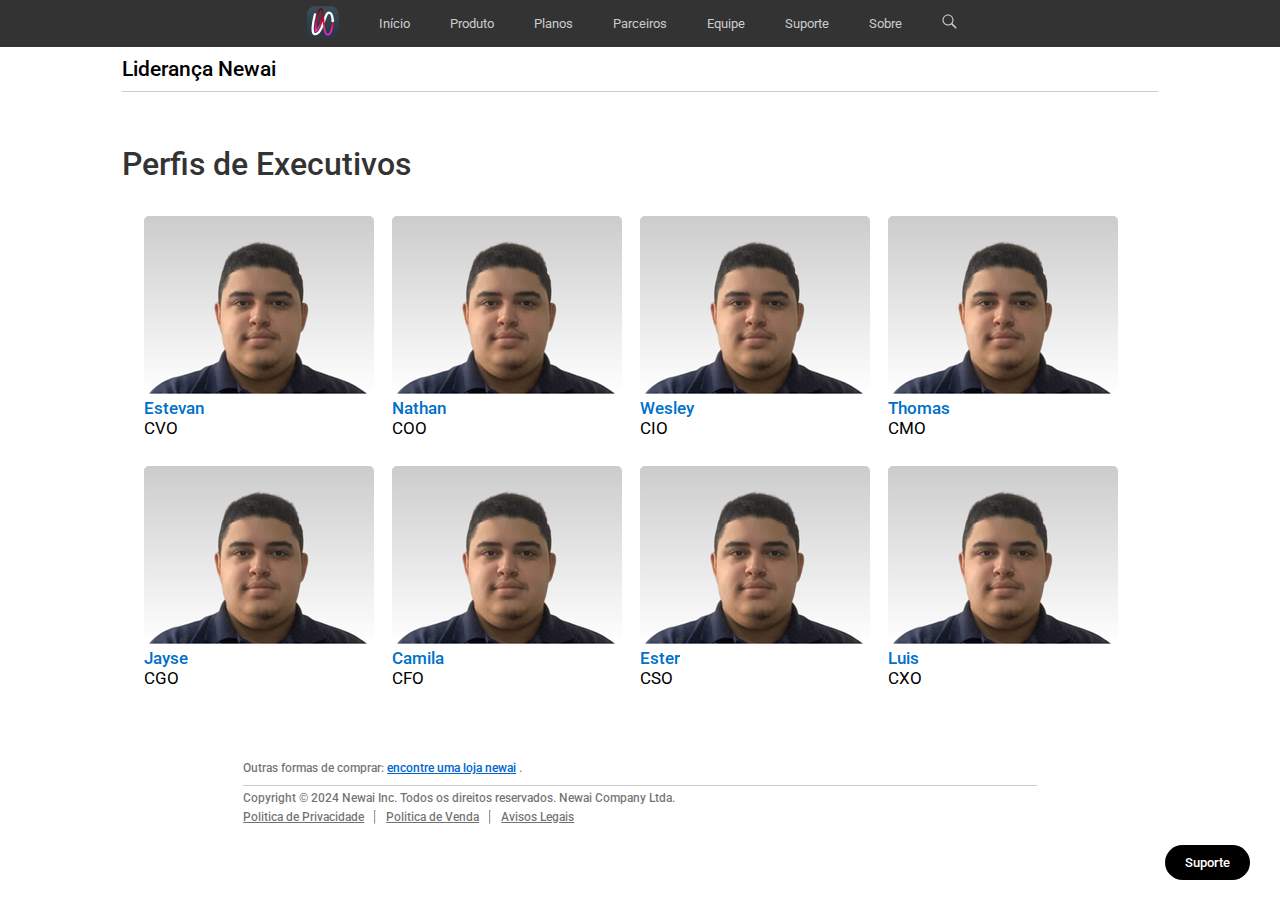
==== leadership.html @ 6e4234dc "Add files via upload" ====
<!DOCTYPE html>
<html lang="pt-BR">

<!-- Cabeça -->

<head>

    <!-- Meta -->
    <meta charset="UTF-8">
    <meta name="viewport" content="width=device-width, initial-scale=1.0">

    <!-- Titulo -->
    <title>Equipe Newai</title>

    <!-- Link CSS -->
    <link rel="stylesheet" href="./style/reset.css">
    <link rel="stylesheet" href="./style/global.css">
    <link rel="stylesheet" href="./style/global-mobile.css">
    <link rel="stylesheet" href="./style/botwai.css">
    <link rel="stylesheet" href="./style/add-ons/leadership.css">

    <!-- Fonte -->
    <link rel="preconnect" href="https://fonts.googleapis.com">
    <link rel="preconnect" href="https://fonts.gstatic.com" crossorigin>
    <link
        href="https://fonts.googleapis.com/css2?family=Roboto:ital,wght@0,100;0,300;0,400;0,500;0,700;0,900;1,100;1,300;1,400;1,500;1,700;1,900&display=swap"
        rel="stylesheet">
    <link rel="icon" href="./assets/favicon.ico" type="image/x-icon">

</head>

<!-- Corpo -->

<body>

    <!-- VLibras -->
    <div class="vlibra">
        <div vw class="enabled">
            <div vw-access-button class="active"></div>
            <div vw-plugin-wrapper>
                <div class="vw-plugin-top-wrapper"></div>
            </div>
        </div>
        <script class="vlibras" src="https://vlibras.gov.br/app/vlibras-plugin.js"></script>
        <script>
            new window.VLibras.Widget('https://vlibras.gov.br/app');
        </script>
    </div>

    <!-- Botwai -->
    <div class="chat-container">
        <button id="support-btn" onclick="toggleChat()">Suporte</button>
        <div id="chat-box" class="chat-box">
            <div class="chat-header">
                <span>BotWai</span>
                <div class="header-buttons">
                    <button onmouseover="showPopup('popup-reiniciar')" onmouseout="hidePopup('popup-reiniciar')"
                        onclick="clearChat(); restartChat()">
                        <svg xmlns="http://www.w3.org/2000/svg" width="20" height="20" fill="currentColor"
                            class="bi bi-trash" viewBox="0 0 16 16">
                            <path
                                d="M5.5 5.5A.5.5 0 0 1 6 6v6a.5.5 0 0 1-1 0V6a.5.5 0 0 1 .5-.5m2.5 0a.5.5 0 0 1 .5.5v6a.5.5 0 0 1-1 0V6a.5.5 0 0 1 .5-.5m3 .5a.5.5 0 0 0-1 0v6a.5.5 0 0 0 1 0z" />
                            <path
                                d="M14.5 3a1 1 0 0 1-1 1H13v9a2 2 0 0 1-2 2H5a2 2 0 0 1-2-2V4h-.5a1 1 0 0 1-1-1V2a1 1 0 0 1 1-1H6a1 1 0 0 1 1-1h2a1 1 0 0 1 1 1h3.5a1 1 0 0 1 1 1zM4.118 4 4 4.059V13a1 1 0 0 0 1 1h6a1 1 0 0 0 1-1V4.059L11.882 4zM2.5 3h11V2h-11z" />
                        </svg>
                        <span class="Pop-up" id="popup-reiniciar">Reiniciar</span>
                    </button>

                    <button onmouseover="showPopup('popup-fechar')" onmouseout="hidePopup('popup-fechar')"
                        onclick="toggleChat()">
                        <svg fill="#000000" height="20px" width="15px" version="1.1" id="Capa_1"
                            xmlns="http://www.w3.org/2000/svg" xmlns:xlink="http://www.w3.org/1999/xlink"
                            viewBox="0 0 460.775 460.775" xml:space="preserve">
                            <path d="M285.08,230.397L456.218,59.27c6.076-6.077,6.076-15.911,0-21.986L423.511,4.565c-2.913-2.911-6.866-4.55-10.992-4.55
                               c-4.127,0-8.08,1.639-10.993,4.55l-171.138,171.14L59.25,4.565c-2.913-2.911-6.866-4.55-10.993-4.55
                               c-4.126,0-8.08,1.639-10.992,4.55L4.558,37.284c-6.077,6.075-6.077,15.909,0,21.986l171.138,171.128L4.575,401.505
                               c-6.074,6.077-6.074,15.911,0,21.986l32.709,32.719c2.911,2.911,6.865,4.55,10.992,4.55c4.127,0,8.08-1.639,10.994-4.55
                               l171.117-171.12l171.118,171.12c2.913,2.911,6.866,4.55,10.993,4.55c4.128,0,8.081-1.639,10.992-4.55l32.709-32.719
                               c6.074-6.075,6.074-15.909,0-21.986L285.08,230.397z" />
                        </svg>
                        <span class="Pop-up" id="popup-fechar">Fechar</span>
                    </button>
                </div>
            </div>

            <div class="chat-body" id="chat-body">
                <div class="bot-message">
                    <img src="./assets/botwai.png" alt="">
                    <p>Oi! Sou BotWay🤖, o especialista de atendimento Newai. Como posso te ajudar hoje?</p>
                </div>
                <div id="faq-buttons">
                    <h1>Perguntas frequentes:</h1>
                    <button onclick="sendFAQ('produto', 'O que vocês vendem?')">O que vocês vendem?</button>
                    <button onclick="sendFAQ('contato', 'Como entrar em contato?')">Como entrar em contato?</button>
                    <button onclick="sendFAQ('planos', 'Quais são os planos?')">Quais são os planos?</button>
                </div>
            </div>
            <div id="loading" style="display: none;">
                <svg xmlns="http://www.w3.org/2000/svg" viewBox="0 0 100 100" preserveAspectRatio="xMidYMid" width="40"
                    height="40" style="shape-rendering: auto; display: block; background: transparent;"
                    xmlns:xlink="http://www.w3.org/1999/xlink">
                    <g>
                        <circle stroke-dasharray="47.12388980384689 17.707963267948966" r="10" stroke-width="6"
                            stroke="#cccccc" fill="none" cy="50" cx="50">
                            <animateTransform keyTimes="0;1" values="0 50 50;360 50 50" dur="1s"
                                repeatCount="indefinite" type="rotate" attributeName="transform"></animateTransform>
                        </circle>
                        <g></g>
                    </g>
                </svg>
            </div>
            <div class="chat-footer">
                <div class="input-container">
                    <input type="text" id="chat-input" placeholder="Escreva sua mensagem..."
                        onkeypress="handleEnter(event)">
                    <button onclick="sendMessage()" id="send-button">
                        <svg xmlns="http://www.w3.org/2000/svg" width="24" height="24" viewBox="0 0 24 24" id="send">
                            <path fill="none" d="M0 0h24v24H0V0z"></path>
                            <path
                                d="M3.4 20.4l17.45-7.48c.81-.35.81-1.49 0-1.84L3.4 3.6c-.66-.29-1.39.2-1.39.91L2 9.12c0 .5.37.93.87.99L17 12 2.87 13.88c-.5.07-.87.5-.87 1l.01 4.61c0 .71.73 1.2 1.39.91z">
                            </path>
                        </svg>
                    </button>
                </div>
            </div>
            <div class="chat-h1">
                <h1>O BotWai pode produzir informações imprecisas</h1>
            </div>
        </div>
    </div>

    <!-- Cabeçalho -->
    <header>
        <nav>
            <ul class="menu">
                <li class="logo"><a href="index.html"><img src="./assets/icone-newai-escuro.png" alt="Logo Newai"></a>
                </li>
                <li class="menu-item"><a href="index.html">Início</a></li>
                <li class="menu-item"><a href="produto.html">Produto</a></li>
                <li class="menu-item"><a href="planos.html">Planos</a></li>
                <li class="menu-item"><a href="parceiros.html">Parceiros</a></li>
                <li class="menu-item"><a href="leadership.html">Equipe</a></li>
                <li class="menu-item"><a href="suporte.html">Suporte</a></li>
                <li class="menu-item"><a href="sobre.html">Sobre</a></li>
                <li class="search">
                    <a href="javascript:void(0);" id="icone-pesquisa" onclick="abrirPesquisa()">
                        <svg xmlns="http://www.w3.org/2000/svg" width="15px" height="44px" viewBox="0 0 15 44">
                            <path
                                d="M14.298,27.202l-3.87-3.87c0.701-0.929,1.122-2.081,1.122-3.332c0-3.06-2.489-5.55-5.55-5.55c-3.06,0-5.55,2.49-5.55,5.55 c0,3.061,2.49,5.55,5.55,5.55c1.251,0,2.403-0.421,3.332-1.122l3.87,3.87c0.151,0.151,0.35,0.228,0.548,0.228 s0.396-0.076,0.548-0.228C14.601,27.995,14.601,27.505,14.298,27.202z M1.55,20c0-2.454,1.997-4.45,4.45-4.45 c2.454,0,4.45,1.997,4.45,4.45S8.454,24.45,6,24.45C3.546,24.45,1.55,22.454,1.55,20z" />
                        </svg>
                    </a>

                    <input class="input-buscar" type="text" list="sugestoes" class="caixa-pesquisa" id="campo-pesquisa"
                        name="query" placeholder="Buscar no site" required oninput="verificarSugestao()"
                        style="display:none;">
                    <datalist id="sugestoes">
                        <option value="Início">
                        <option value="Produto">
                        <option value="Planos">
                        <option value="Parceiros">
                        <option value="Equipe">
                        <option value="Suporte">
                        <option value="Sobre">
                    </datalist>
                </li>
                <div class="right-icons">
                    <li class="hamburguer" onclick="toggleMenu()"><svg width="18" height="18" viewBox="0 0 18 18">
                            <polyline id="globalnav-menutrigger-bread-bottom"
                                class="globalnav-menutrigger-bread globalnav-menutrigger-bread-bottom" fill="none"
                                stroke="currentColor" stroke-width="1.2" stroke-linecap="round" stroke-linejoin="round"
                                points="2 12, 16 12">
                                <animate id="globalnav-anim-menutrigger-bread-bottom-open" attributeName="points"
                                    keyTimes="0;0.5;1" dur="0.24s" begin="indefinite" fill="freeze" calcMode="spline"
                                    keySplines="0.42, 0, 1, 1;0, 0, 0.58, 1"
                                    values=" 2 12, 16 12; 2 9, 16 9; 3.5 15, 15 3.5"></animate>
                                <animate id="globalnav-anim-menutrigger-bread-bottom-close" attributeName="points"
                                    keyTimes="0;0.5;1" dur="0.24s" begin="indefinite" fill="freeze" calcMode="spline"
                                    keySplines="0.42, 0, 1, 1;0, 0, 0.58, 1"
                                    values=" 3.5 15, 15 3.5; 2 9, 16 9; 2 12, 16 12"></animate>
                            </polyline>
                            <polyline id="globalnav-menutrigger-bread-top"
                                class="globalnav-menutrigger-bread globalnav-menutrigger-bread-top" fill="none"
                                stroke="currentColor" stroke-width="1.2" stroke-linecap="round" stroke-linejoin="round"
                                points="2 5, 16 5">
                                <animate id="globalnav-anim-menutrigger-bread-top-open" attributeName="points"
                                    keyTimes="0;0.5;1" dur="0.24s" begin="indefinite" fill="freeze" calcMode="spline"
                                    keySplines="0.42, 0, 1, 1;0, 0, 0.58, 1"
                                    values=" 2 5, 16 5; 2 9, 16 9; 3.5 3.5, 15 15"></animate>
                                <animate id="globalnav-anim-menutrigger-bread-top-close" attributeName="points"
                                    keyTimes="0;0.5;1" dur="0.24s" begin="indefinite" fill="freeze" calcMode="spline"
                                    keySplines="0.42, 0, 1, 1;0, 0, 0.58, 1"
                                    values=" 3.5 3.5, 15 15; 2 9, 16 9; 2 5, 16 5"></animate>
                            </polyline>
                        </svg>
                    </li>
                    <li class="close-button" onclick="toggleMenu()">
                        <svg width="15" height="15" viewBox="0 0 18 18">
                            <!-- Ícone de fechar (X) -->
                            <line x1="1" y1="1" x2="17" y2="17" stroke="currentColor" stroke-width="2" />
                            <line x1="17" y1="1" x2="1" y2="17" stroke="currentColor" stroke-width="2" />
                        </svg>
                    </li>
                </div>
            </ul>
        </nav>
    </header>

    <!-- Corpo -->
    <main>
        <section class="section-team">
            <div class="interface">
                <nav class="fixo">
                    <ul>
                        <div class="lideranca">
                            <h1>Liderança Newai</h1>
                        </div>
                    </ul>
                </nav>
                <hr class="hr">
                </hr>
                <div class="perfis">
                    <h1>Perfis de Executivos</h1>
                    <section class="perfis-conteudo">
                        <div>
                            <a href="./pdf/Relatório CVO - Estevan.pdf" target="_blank" rel="noopener noreferrer"><img
                                    src="./assets/wesley.png" alt="">
                                <h3>Estevan</h3>
                            </a>
                            <h4>CVO</h4>
                        </div>
                        <div>
                            <a href="./pdf/Relatório COO - Nathan.pdf" target="_blank" rel="noopener noreferrer"><img
                                    src="./assets/wesley.png" alt="">
                                <h3>Nathan</h3>
                            </a>
                            <h4>COO</h4>
                        </div>
                        <div>
                            <a href="./pdf/Relatório CIO - Wesley.pdf" target="_blank" rel="noopener noreferrer"><img
                                    src="./assets/wesley.png" alt="">
                                <h3>Wesley</h3>
                            </a>
                            <h4>CIO</h4>
                        </div>
                        <div>
                            <a href="" target="_blank" rel="noopener noreferrer"><img src="./assets/wesley.png" alt="">
                                <h3>Thomas</h3>
                            </a>
                            <h4>CMO</h4>
                        </div>
                        <div>
                            <a href="" target="_blank" rel="noopener noreferrer"><img src="./assets/wesley.png" alt="">
                                <h3>Jayse</h3>
                            </a>
                            <h4>CGO</h4>
                        </div>
                        <div>
                            <a href="https://www.canva.com/design/DAGScTSWE6Q/IBx4v4VsaH2Xvnp-ptRWEg/view?utm_content=DAGScTSWE6Q&utm_campaign=designshare&utm_medium=link&utm_source=editor"
                                target="_blank" rel="noopener noreferrer"><img src="./assets/wesley.png" alt="">
                                <h3>Camila</h3>
                            </a>
                            <h4>CFO</h4>
                        </div>
                        <div>
                            <a href="" target="_blank" rel="noopener noreferrer"><img src="./assets/wesley.png" alt="">
                                <h3>Ester</h3>
                            </a>
                            <h4>CSO</h4>
                        </div>
                        <div>
                            <a href="./pdf/Relatório CXO - Luis.pdf" target="_blank" rel="noopener noreferrer"><img
                                    src="./assets/wesley.png" alt="">
                                <h3>Luis</h3>
                            </a>
                            <h4>CXO</h4>
                        </div>
                    </section>
                </div>
            </div>
        </section>
    </main>

    <!-- Rodape -->
    <footer>
        <div class="footer">
            <div>
                <h1 class="footer-h1">Outras formas de comprar: <a href="#" onclick="encontrarLoja()">encontre uma loja
                        newai</a>

                    <script>
                        function encontrarLoja() {
                            alert("Estamos em expansão! Em breve você encontrará uma loja Newai perto de você.");
                        }
                    </script>.
                </h1>
            </div>
            <hr class="hr">
            <div>
                <div>Copyright © 2024 Newai Inc. Todos os direitos reservados. Newai Company Ltda.</div>
                <div class="flex">
                    <a class="flex-h1 margin" href="./pdf/Politica de Privacidade.pdf" target="_blank"
                        rel="noopener noreferrer">Politica de Privacidade</a>
                    <hr>
                    <a class="flex-h1" href="./pdf/Politica de Venda.pdf" target="_blank"
                        rel="noopener noreferrer">Politica de Venda</a>
                    <hr>
                    <a class="flex-h1" href="./pdf/Avisos Legais.pdf" target="_blank" rel="noopener noreferrer">Avisos
                        Legais</a>
                </div>
            </div>
        </div>
    </footer>

    <!-- Links JS -->
    <script src="./script/botwai.js"></script>
    <script src="./script/header-mobile.js"></script>
    <script src="./script/search.js"></script>

</body>

</html>
---- style/global.css ----
:root {
	--bg-primary: #f5f5f7;
	--text-light: #000000;
	--title-primary-color: #1d1d1f;
	--title-second-color: #6e6e73;
	--title-card: #fff;
	--footer-color: #0000008f;
	--link: #0066cc;
}

html {
	scroll-behavior: smooth;
}

body {
	background-color: var(--bg-primary);
}

.interface {
	max-width: 1920px;
	margin: 0 auto;
}

.flex {
	display: flex;
	flex-flow: row wrap;
	width: 100%;
}

/*header{
	height: fit-content;
	opacity: 0.9;
	position: sticky;
	top: 0;
	z-index: 1;
}*/

header nav ul {
    margin: 0 auto;
    width: fit-content;
    display: flex;
    align-items: center;
    gap: 1rem;
    padding: 0 2rem;
}

header nav ul li {
    min-width: fit-content;
    height: fit-content;
    padding: 0 0.75rem;
    font-size: small;
    cursor: pointer;
    list-style-type: none;
}

header nav ul li a {
    text-decoration: none;
    color: var(--text-light);
    display: inline-block;
    font-weight: 400;
}

.search{
	color: #1d1d1f;
}

.hamburguer{
	display: none;
}

.close-button{
	display: none;
}

.input-buscar[type="text"] {
    margin-top: 15px;
    cursor: text;
    width: 100%;
    height: 3.2rem;
    padding: 12px 20px;
    border-radius: 12px;
    box-sizing: border-box;
    border: 1px solid #86868b;
    background-color: transparent;
    font-size: 17px;
    font-weight: 300;
}

.input-buscar {
    display: none;
    margin-bottom: 15px;
}

.section {
	padding: 40px 10%;
}

.section .flex {
	align-items: center;
}

.inovacao-text {
	border-radius: 20px;
	margin-top: 25px;
}

.inovacao-div {
	inset-inline-end: 10%;
	position: absolute;
}

.inovacao-h1 {
	font-size: 48px;
	color: var(--title-primary-color);
}

.inovacao-span {
	font-size: 48px;
	color: var(--title-second-color);
}

.ajuda,
.visita {
	padding: 0 0 16px;
	display: flex;
	inset-inline-end: 0;
	gap: 10px;
}

.ajuda-img,
.visita-img {
	width: 35px;
	aspect-ratio: auto 35 / 35;
	height: 35px;
}

.ajuda-h1,
.visita-h1 {
	color: var(--title-primary-color);
	font-size: 14px;
}

.ajuda-a,
.visita-a {
	font-size: 14px;
	text-decoration: none;
}

.card {
	cursor: pointer;
	background-color: #fff;
	border-radius: 18px;
	box-shadow: 2px 4px 12px #00000014;
	box-sizing: border-box;
	height: 29.4117647059rem;
	overflow: hidden;
	position: relative;
	transition: all .3s cubic-bezier(0, 0, .5, 1);
	margin-top: 10px;
}

.card:hover {
	scale: 1.01;
	box-shadow: 4px 8px 24px #00000030;
}

.card img {
	display: block;
	height: 100%;
	object-fit: cover;
	width: 100%;
}

.footer {
	padding: 40px 19%;
}

.footer-h1 {
	font-size: 12px;
	color: var(--footer-color);
	margin-bottom: 10px;
}

.footer-h1 a {
	color: var(--link);
}

.hr {
	border: 0;
	border-top: 1px solid #ccc;
}

.footer div {
	margin-top: 5px;
}

.footer div,
.flex-h1 {
	font-size: 12px;
	color: var(--footer-color);
}

.flex-h1 {
	margin-left: 10px;
	margin-right: 10px;
}

.margin {
	margin-left: 0;
}
---- style/global-mobile.css ----
@media (max-width: 768px) {
    :root {
        --text-button: #333336;
        --color-icon: #333336;
        --background-menu-color: #f5f5f7; 
    }

    .search {
        display: none;
    }

    /* Header */

    .logo {
        display: flex;
        align-items: center;
        position: absolute;
        left: 16px;
        top: 16px;
    }

    .logo img {
        width: 25px;
    }

    .menu-item {
        display: none;
    }

    .menu-item a {
        color: var(--text-button);
        font-weight: 500;
        font-size: 28px;
    }

    .right-icons {
        display: flex;
        align-items: center;
        position: absolute;
        right: 5px;
        top: 20px;
    }

    .hamburguer {
        display: block;
        cursor: pointer;
    }

    .hamburguer svg {
        color: var(--color-icon);
    }

    @keyframes slideDown {
        from {
            opacity: 0;
            transform: translateY(-20%);
        }
        to {
            opacity: 1;
            transform: translateY(0);
        }
    }

    @keyframes slideUp {
        from {
            opacity: 1;
            transform: translateY(0);
        }
        to {
            opacity: 0;
            transform: translateY(-100%);
        }
    }

    .menu {
        /* Define o menu com estilo padrão */
        display: flex;
        list-style: none;
        transition: opacity 0.3s ease, transform 0.3s ease;
    }

    .menu.responsive {
        /* Ative o menu responsivo e aplique animação */
        display: flex;
        flex-direction: column;
        align-items: center;
        position: fixed;
        top: 0;
        left: 0;
        width: 100%;
        height: 110vh;
        background-color: var(--background-menu-color);
        z-index: 9999;
        padding-top: 60px;
        animation: slideDown 0.8s ease forwards; /* Aplica a animação */
    }

    .menu.responsive.hide {
        animation: slideUp 0.8s forwards;
    }

    .menu.responsive .logo,
    .menu.responsive .hamburguer {
        display: none;
    }

    .menu.responsive .vlibra {
        display: none;
    }

    .menu.responsive .menu-item {
        display: block;
        width: 100%;
        padding: 0 10px;
    }

    body.menu-open {
        overflow: hidden;
    }

    .close-button {
        display: none;
        position: absolute;
        top: 1px;
        right: 1px;
        cursor: pointer;
        color: var(--color-icon);
        z-index: 10000;
    }

    .menu.responsive .close-button {
        display: block;
    }

    /* Corpo */

    .inovacao-h1{
        font-size: 32px;
    }

    .inovacao-span{
        font-size: 32px;
    }

    .inovacao-text{
        margin-top: 50px;
    }

    .inovacao-div{
        margin-top: 280px;
        inset-inline-start: 10%;
    }

    .card{
        margin-top: 150px;
    }
    
}
---- style/botwai.css ----
.chat-container {
    position: fixed;
    bottom: 20px;
    right: 30px;
    z-index: 9999;
}

#support-btn {
    background-color: #000000;
    color: #fff;
    border: none;
    padding: 10px 20px;
    border-radius: 50px;
    cursor: pointer;
}

@keyframes popIn {
    0% {
        transform: translateY(100%);
        opacity: 0;
    }

    60% {
        transform: translateY(-5%);
        opacity: 1;
    }

    100% {
        transform: translateY(0);
        opacity: 1;
    }
}

@keyframes popOut {
    0% {
        transform: translateY(0);
        opacity: 1;
    }

    60% {
        transform: translateY(-5%);
        opacity: 1;
    }

    100% {
        transform: translateY(100%);
        opacity: 0;
    }
}

.chat-box {
    width: 360px;
    height: 70%;
    background-color: #fff;
    border: 1px solid #ccc;
    border-radius: 8px;
    position: fixed;
    bottom: 70px;
    right: 30px;
    display: flex;
    visibility: hidden;
    box-shadow: 0px 0px 10px rgba(0, 0, 0, 0.1);
    flex-direction: column;
    opacity: 0;
}

.chat-box.visible {
    visibility: visible;
    opacity: 1;
    animation: popIn 0.5s forwards;
}

.chat-box.hide {
    animation: popOut 0.5s forwards;
    animation-fill-mode: forwards;
}


.chat-header {
    color: #000000;
    padding: 20px;
    margin-bottom: -20px;
    margin-top: -10px;
    display: flex;
    justify-content: space-between;
    align-items: center;
    border-radius: 8px 8px 0 0;
    background-color: transparent;
    position: sticky;
    top: 0;
    z-index: 10;
}

.chat-header span {
    font-weight: 600;
}

.chat-header button {
    background-color: transparent;
    border: transparent;
    cursor: pointer;
    padding: 10px;
}

.chat-header button:hover {
    background-color: #f2f3f6;
    border-radius: 10px;
}

.Pop-up {
    background-color: #6d7081;
    border-radius: 4px;
    color: #fff;
    display: none;
    font-size: 14px;
    line-height: 1.7;
    padding: 0 8px;
    pointer-events: none;
    position: absolute;
    text-wrap: nowrap;
    margin-top: 15px;
    margin-left: 10px;
    transform: translate(-50%);
}

.chat-body {
    flex: 1;
    padding: 10px;
    overflow-y: auto;
}

.chat-body::-webkit-scrollbar {
    width: 8px;
}

.chat-body::-webkit-scrollbar-track {
    background: #f1f1f1;
    border-radius: 10px;
}

.chat-body::-webkit-scrollbar-thumb {
    background-color: #6d7081;
    border-radius: 10px;
    border: 2px solid #f1f1f1;
}

.chat-body::-webkit-scrollbar-thumb:hover {
    background-color: #555;
}

.bot-message {
    display: flex;
}

.bot-message img {
    height: 100%;
    width: 40px;
    padding-left: 5px;
    padding-right: 10px;
    padding-top: 5px;
}

.bot-message p {
    font-size: 14px;
    font-weight: 400;
    line-height: 1.7;
    padding-left: 5px;
    padding-right: 10px;
    padding-top: 5px;
    padding-bottom: 5px;
    margin: auto;
}

.chat-footer {
    padding: 10px;
    display: flex;
    gap: 5px;
    background-color: #fff;
    position: sticky;
    bottom: 0;
    z-index: 10;
}

.chat-h1 {
    justify-content: center;
    text-align: center;
}

.chat-h1 h1 {
    padding: 10px;
    font-size: 12px;
    font-weight: 400;
    color: #6d7081;
}

.bot-message,
.user-message {
    max-width: 100%;
    padding: 10px;
    border-radius: 10px;
    margin-bottom: 10px;
}

.bot-message {
    background-color: #f2f3f6;
    align-self: flex-start;
}

.user-message {
    display: flex;
    align-items: center;
}

.user-message svg {
    background-color: #f2f3f6;
    border-radius: 5px;
    margin-right: 8px;
}

.user-message p {
    font-size: 14px;
    font-weight: 400;
    line-height: 1.7;
}

.input-container {
    position: relative;
    display: flex;
    align-items: center;
    width: 100%;
    margin-bottom: -10px;
}

#chat-input {
    font-weight: 400;
    width: 100%;
    padding-right: 50px;
    padding: 10px;
    border: 1px solid #ccc;
    box-sizing: border-box;
    flex: 1;
    border-radius: 10px;
    outline: none;
    transition: 0.3s;
}

#chat-input:hover {
    border: 1px solid #333;
    transition: 0.3s;
}

#send-button {
    position: absolute;
    right: 10px;
    padding: 10px;
    background-color: transparent;
    border: none;
    cursor: pointer;
}

#send-button svg {
    fill: #6d7081;
}

#send-button:hover svg {
    fill: #333;
}

#faq-buttons {
    padding-top: 20px;
    padding-left: 10px;
    padding-right: 10px;
    display: flex;
    flex-direction: column;
    gap: 5px;
}

#faq-buttons h1 {
    color: #1d1e20;
    font-size: 12px;
    font-weight: 400;
    margin-bottom: 1px;
}

#faq-buttons button {
    color: #1d1e20;
    font-size: 12px;
    font-weight: 400;
    text-align: justify;
    background-color: transparent;
    right: 5px;
    border: 1px solid #dadce0;
    margin-top: 4px;
    padding: 15px 16px;
    border-radius: 999px;
    cursor: pointer;
    transition: 0.3s;
}

#faq-buttons button:hover{
    border: 1px solid #333;
    transition: 0.3s;
}

#loading {
    display: none;
    text-align: center;
    justify-content: space-between;
    margin-left: 45%;
}
---- style/add-ons/leadership.css ----
:root {
    --bg-primary: #ffff;
    --title-color: #000000;
    --header-color: #000000cc;
    --text-light: #ccc;
}

/* Desktop */

body {
    background-color: var(--bg-primary);
}

header {
    background-color: var(--header-color);
}

header nav ul li a {
    color: var(--text-light);
}

header nav ul li a svg {
    fill: var(--text-light);
}

input[type="text"] {
    color: #fff;
}

.section-team {
    margin: 0 auto;
    max-width: 1080px;
    padding: 0 22px;
    position: relative;
    z-index: 2;
}

.lideranca {
    margin-left: 0;
    margin-top: 10px;
}

.lideranca h1 {
    font-size: 21px;
    color: var(--title-color);
}

.hr {
    margin-top: 10px;
    border: 0;
    border-top: 1px solid #ccc;
}

.perfis {
    padding-top: 53px;
}

.perfis h1 {
    font-size: 32px;
    color: #333333;
    margin-bottom: 33px;
}

.perfis-conteudo {
    margin-left: 22px;
    display: flex;
    flex-wrap: wrap;
}

.perfis-conteudo div {
    margin-right: 18px;
    margin-bottom: 28px;
}

.perfis-conteudo a {
    text-decoration: none;
    margin-bottom: 2px;
}

.perfis-conteudo a:hover {
    text-decoration: underline;
}

.perfis-conteudo h3 {
    color: #0070c9;
    font-size: 17px;
}

.perfis-conteudo h4 {
    font-size: 17px;
    font-weight: 400;
}

.perfis-conteudo a h4:hover {
    text-decoration: none;
}

/* Mobile */

@media (max-width: 768px) {

    .section-team {
        margin-top: 70px;
    }

    .perfis-conteudo {  
        margin-left: 0;
        align-items: center;
        justify-content: center;
    }

    .perfis-conteudo div {
        margin-right: 0px;
    }

}
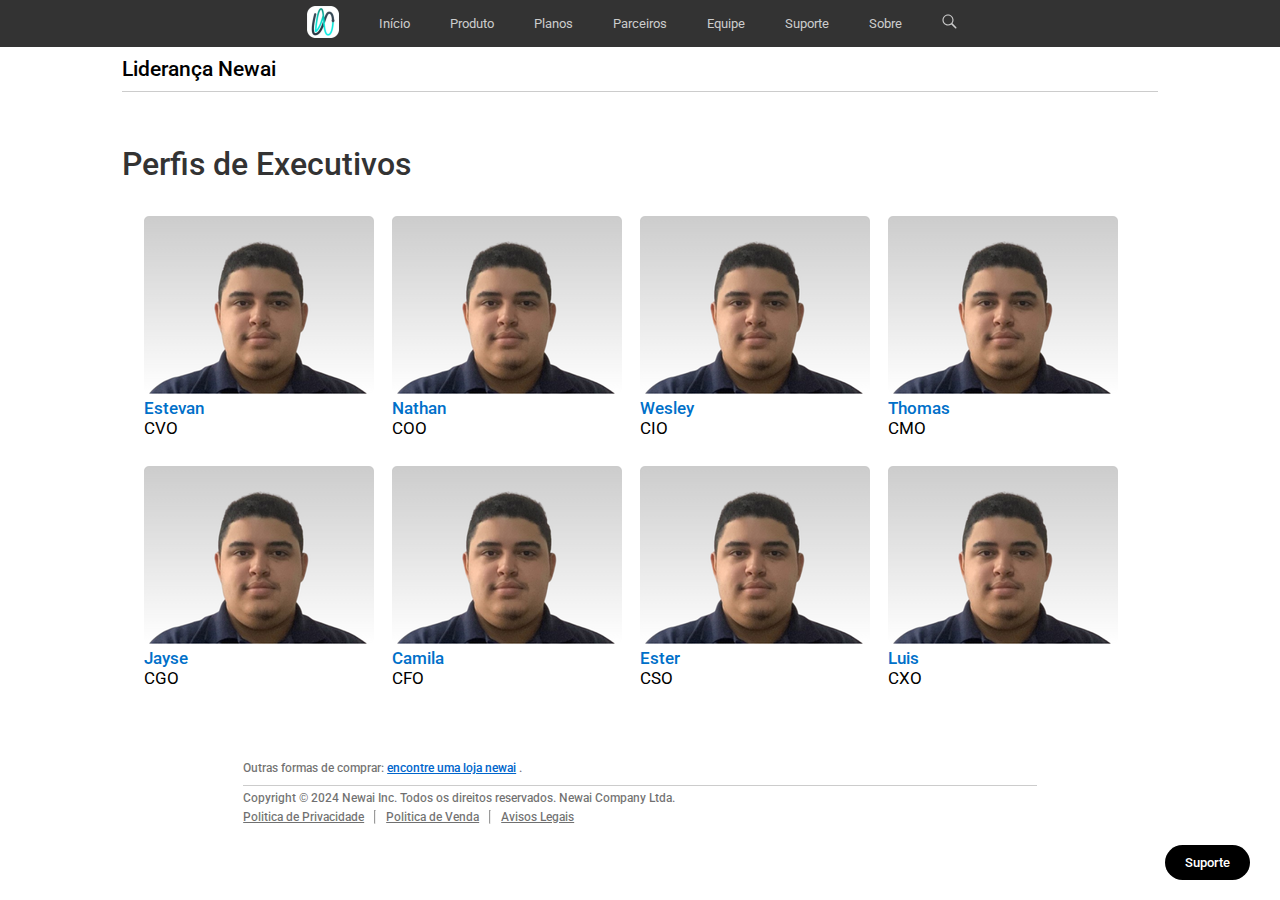
==== commit 3a9d75a3: "Add files via upload" ====
--- a/leadership.html
+++ b/leadership.html
@@ -133,7 +133,7 @@
     <header>
         <nav>
             <ul class="menu">
-                <li class="logo"><a href="index.html"><img src="./assets/icone-newai-escuro.png" alt="Logo Newai"></a>
+                <li class="logo"><a href="index.html"><img src="./assets/icone-newai-claro.png" alt="Logo Newai"></a>
                 </li>
                 <li class="menu-item"><a href="index.html">Início</a></li>
                 <li class="menu-item"><a href="produto.html">Produto</a></li>
--- a/style/global.css
+++ b/style/global.css
@@ -171,6 +171,10 @@
 	width: 100%;
 }
 
+.h1-veja{
+	font-size: 28px;
+}
+
 .footer {
 	padding: 40px 19%;
 }
--- a/style/global-mobile.css
+++ b/style/global-mobile.css
@@ -10,6 +10,7 @@
     }
 
     /* Header */
+    
 
     .logo {
         display: flex;
@@ -93,6 +94,7 @@
         z-index: 9999;
         padding-top: 60px;
         animation: slideDown 0.8s ease forwards; /* Aplica a animação */
+
     }
 
     .menu.responsive.hide {
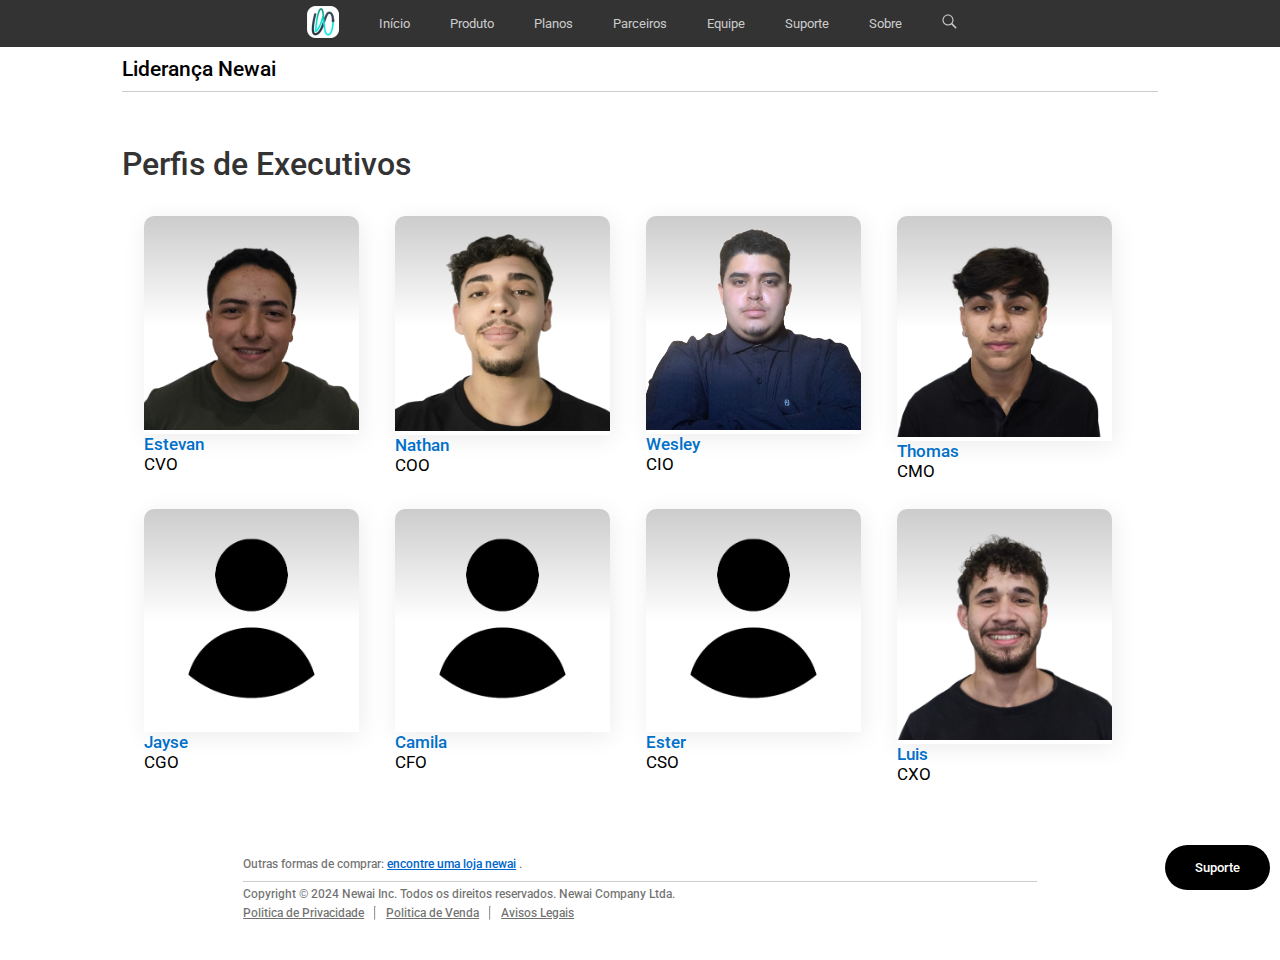
==== commit 61d584d8: "Add files via upload" ====
--- a/leadership.html
+++ b/leadership.html
@@ -25,7 +25,7 @@
     <link
         href="https://fonts.googleapis.com/css2?family=Roboto:ital,wght@0,100;0,300;0,400;0,500;0,700;0,900;1,100;1,300;1,400;1,500;1,700;1,900&display=swap"
         rel="stylesheet">
-    <link rel="icon" href="./assets/favicon.ico" type="image/x-icon">
+    <link rel="icon" href="./assets/icone-newai-claro.png">
 
 </head>
 
@@ -152,7 +152,7 @@
 
                     <input class="input-buscar" type="text" list="sugestoes" class="caixa-pesquisa" id="campo-pesquisa"
                         name="query" placeholder="Buscar no site" required oninput="verificarSugestao()"
-                        style="display:none;">
+                        onblur="fecharPesquisa()" style="display:none;">
                     <datalist id="sugestoes">
                         <option value="Início">
                         <option value="Produto">
@@ -222,54 +222,74 @@
                     <h1>Perfis de Executivos</h1>
                     <section class="perfis-conteudo">
                         <div>
-                            <a href="./pdf/Relatório CVO - Estevan.pdf" target="_blank" rel="noopener noreferrer"><img
-                                    src="./assets/wesley.png" alt="">
+                            <a href="./pdf/Relatório CVO - Estevan.pdf" target="_blank" rel="noopener noreferrer">
+                                <div class="box">
+                                    <img src="./assets/Estevan.png" alt="">
+                                </div>
                                 <h3>Estevan</h3>
                             </a>
                             <h4>CVO</h4>
                         </div>
                         <div>
-                            <a href="./pdf/Relatório COO - Nathan.pdf" target="_blank" rel="noopener noreferrer"><img
-                                    src="./assets/wesley.png" alt="">
+                            <a href="./pdf/Relatório COO - Nathan.pdf" target="_blank" rel="noopener noreferrer">
+                                <div class="box">
+                                    <img src="./assets/Nathan.png" alt="">
+                                </div>
                                 <h3>Nathan</h3>
                             </a>
                             <h4>COO</h4>
                         </div>
                         <div>
-                            <a href="./pdf/Relatório CIO - Wesley.pdf" target="_blank" rel="noopener noreferrer"><img
-                                    src="./assets/wesley.png" alt="">
+                            <a href="./pdf/Relatório CIO - Wesley.pdf" target="_blank" rel="noopener noreferrer">
+                                <div class="box">
+                                    <img src="./assets/wesley.png" alt="">
+                                </div>
                                 <h3>Wesley</h3>
                             </a>
                             <h4>CIO</h4>
                         </div>
                         <div>
-                            <a href="" target="_blank" rel="noopener noreferrer"><img src="./assets/wesley.png" alt="">
+                            <a href="" target="_blank" rel="noopener noreferrer">
+                                <div class="box">
+                                    <img src="./assets/Thomas.png" alt="">
+                                </div>
                                 <h3>Thomas</h3>
                             </a>
                             <h4>CMO</h4>
                         </div>
                         <div>
-                            <a href="" target="_blank" rel="noopener noreferrer"><img src="./assets/wesley.png" alt="">
+                            <a href="./pdf/Relatório CGO - Jaisy.pdf" target="_blank" rel="noopener noreferrer">
+                                <div class="box">
+                                    <img src="./assets/equipe.png" alt="">
+                                </div>
                                 <h3>Jayse</h3>
                             </a>
                             <h4>CGO</h4>
                         </div>
                         <div>
                             <a href="https://www.canva.com/design/DAGScTSWE6Q/IBx4v4VsaH2Xvnp-ptRWEg/view?utm_content=DAGScTSWE6Q&utm_campaign=designshare&utm_medium=link&utm_source=editor"
-                                target="_blank" rel="noopener noreferrer"><img src="./assets/wesley.png" alt="">
+                                target="_blank" rel="noopener noreferrer">
+                                <div class="box">
+                                    <img src="./assets/equipe.png" alt="">
+                                </div>
                                 <h3>Camila</h3>
                             </a>
                             <h4>CFO</h4>
                         </div>
                         <div>
-                            <a href="" target="_blank" rel="noopener noreferrer"><img src="./assets/wesley.png" alt="">
+                            <a href="" target="_blank" rel="noopener noreferrer">
+                                <div class="box">
+                                    <img src="./assets/equipe.png" alt="">
+                                </div>
                                 <h3>Ester</h3>
                             </a>
                             <h4>CSO</h4>
                         </div>
                         <div>
-                            <a href="./pdf/Relatório CXO - Luis.pdf" target="_blank" rel="noopener noreferrer"><img
-                                    src="./assets/wesley.png" alt="">
+                            <a href="./pdf/Relatório CXO - Luis.pdf" target="_blank" rel="noopener noreferrer">
+                                <div class="box">
+                                    <img src="./assets/Luis.png" alt="">
+                                </div>
                                 <h3>Luis</h3>
                             </a>
                             <h4>CXO</h4>
@@ -304,7 +324,7 @@
                     <a class="flex-h1" href="./pdf/Politica de Venda.pdf" target="_blank"
                         rel="noopener noreferrer">Politica de Venda</a>
                     <hr>
-                    <a class="flex-h1" href="./pdf/Avisos Legais.pdf" target="_blank" rel="noopener noreferrer">Avisos
+                    <a class="flex-h1 mobile-flex" href="./pdf/Avisos Legais.pdf" target="_blank" rel="noopener noreferrer">Avisos
                         Legais</a>
                 </div>
             </div>
--- a/style/global.css
+++ b/style/global.css
@@ -36,59 +36,59 @@
 }*/
 
 header nav ul {
-    margin: 0 auto;
-    width: fit-content;
-    display: flex;
-    align-items: center;
-    gap: 1rem;
-    padding: 0 2rem;
+	margin: 0 auto;
+	width: fit-content;
+	display: flex;
+	align-items: center;
+	gap: 1rem;
+	padding: 0 2rem;
 }
 
 header nav ul li {
-    min-width: fit-content;
-    height: fit-content;
-    padding: 0 0.75rem;
-    font-size: small;
-    cursor: pointer;
-    list-style-type: none;
+	min-width: fit-content;
+	height: fit-content;
+	padding: 0 0.75rem;
+	font-size: small;
+	cursor: pointer;
+	list-style-type: none;
 }
 
 header nav ul li a {
-    text-decoration: none;
-    color: var(--text-light);
-    display: inline-block;
-    font-weight: 400;
-}
-
-.search{
+	text-decoration: none;
+	color: var(--text-light);
+	display: inline-block;
+	font-weight: 400;
+}
+
+.search {
 	color: #1d1d1f;
 }
 
-.hamburguer{
-	display: none;
-}
-
-.close-button{
+.hamburguer {
+	display: none;
+}
+
+.close-button {
 	display: none;
 }
 
 .input-buscar[type="text"] {
-    margin-top: 15px;
-    cursor: text;
-    width: 100%;
-    height: 3.2rem;
-    padding: 12px 20px;
-    border-radius: 12px;
-    box-sizing: border-box;
-    border: 1px solid #86868b;
-    background-color: transparent;
-    font-size: 17px;
-    font-weight: 300;
+	cursor: text;
+	width: 100%;
+	height: 2rem;
+	padding: 12px 20px;
+	border-radius: 12px;
+	box-sizing: border-box;
+	border: 1px solid #86868b;
+	background-color: transparent;
+	font-size: 17px;
+	font-weight: 300;
 }
 
 .input-buscar {
-    display: none;
-    margin-bottom: 15px;
+	display: none;
+	margin-top: 7.7px;
+	margin-bottom: 7.7px;
 }
 
 .section {
@@ -102,6 +102,10 @@
 .inovacao-text {
 	border-radius: 20px;
 	margin-top: 25px;
+}
+
+.mobile-inovacao {
+	display: none;
 }
 
 .inovacao-div {
@@ -171,8 +175,22 @@
 	width: 100%;
 }
 
-.h1-veja{
+.conheca-h1{
+	margin-top: 50px;
+	text-align: center;
 	font-size: 28px;
+	color: var(--title-primary-color);
+}
+
+.conheca-h1 a{
+	color: var(--link);
+}
+
+.conheca-p{
+	margin-top: 20px;
+	text-align: center;
+	font-size: 17px;
+	font-weight: 300;
 }
 
 .footer {
--- a/style/global-mobile.css
+++ b/style/global-mobile.css
@@ -2,7 +2,8 @@
     :root {
         --text-button: #333336;
         --color-icon: #333336;
-        --background-menu-color: #f5f5f7; 
+        --background-menu-color: #f5f5f7;
+        --background-header-color: #ffffff;
     }
 
     .search {
@@ -10,7 +11,18 @@
     }
 
     /* Header */
-    
+    header {
+        padding: 30px 0;
+        width: 100%;
+        position: relative;
+        z-index: 1000;
+    }
+
+    nav {
+        display: flex;
+        justify-content: space-between;
+        align-items: center;
+    }
 
     .logo {
         display: flex;
@@ -47,15 +59,12 @@
         cursor: pointer;
     }
 
-    .hamburguer svg {
-        color: var(--color-icon);
-    }
-
     @keyframes slideDown {
         from {
             opacity: 0;
             transform: translateY(-20%);
         }
+
         to {
             opacity: 1;
             transform: translateY(0);
@@ -67,6 +76,7 @@
             opacity: 1;
             transform: translateY(0);
         }
+
         to {
             opacity: 0;
             transform: translateY(-100%);
@@ -93,8 +103,8 @@
         background-color: var(--background-menu-color);
         z-index: 9999;
         padding-top: 60px;
-        animation: slideDown 0.8s ease forwards; /* Aplica a animação */
-
+        animation: slideDown 0.8s ease forwards;
+        /* Aplica a animação */
     }
 
     .menu.responsive.hide {
@@ -136,25 +146,33 @@
 
     /* Corpo */
 
-    .inovacao-h1{
+    .inovacao-h1 {
         font-size: 32px;
     }
 
-    .inovacao-span{
+    .inovacao-span {
         font-size: 32px;
     }
 
-    .inovacao-text{
-        margin-top: 50px;
+    .inovacao-text {
+        margin-top: 10px;
     }
 
-    .inovacao-div{
-        margin-top: 280px;
+    .inovacao-div {
         inset-inline-start: 10%;
+        display: none;
     }
 
-    .card{
-        margin-top: 150px;
+    .mobile-inovacao {
+        display: block;
+        margin-top: 20px;
     }
-    
-}
+
+    .conheca-h1{
+        margin-top: 200px;
+    }
+
+    .mobile-flex{
+        margin-left: 0px;
+    }
+}--- a/style/botwai.css
+++ b/style/botwai.css
@@ -1,15 +1,18 @@
 .chat-container {
     position: fixed;
-    bottom: 20px;
-    right: 30px;
-    z-index: 9999;
+    bottom: 10px;
+    right: 10px;
+    z-index: 999;
 }
 
 #support-btn {
+    display: flex;
+    align-items: center;
+    gap: 10px;
     background-color: #000000;
     color: #fff;
     border: none;
-    padding: 10px 20px;
+    padding: 15px 30px;
     border-radius: 50px;
     cursor: pointer;
 }
@@ -297,7 +300,7 @@
     transition: 0.3s;
 }
 
-#faq-buttons button:hover{
+#faq-buttons button:hover {
     border: 1px solid #333;
     transition: 0.3s;
 }
--- a/style/add-ons/leadership.css
+++ b/style/add-ons/leadership.css
@@ -3,6 +3,7 @@
     --title-color: #000000;
     --header-color: #000000cc;
     --text-light: #ccc;
+    --hamburguer: #ffffff;
 }
 
 /* Desktop */
@@ -23,7 +24,7 @@
     fill: var(--text-light);
 }
 
-input[type="text"] {
+.input-buscar[type="text"] {
     color: #fff;
 }
 
@@ -69,7 +70,22 @@
 
 .perfis-conteudo div {
     margin-right: 18px;
-    margin-bottom: 28px;
+}
+
+.box {
+    margin: auto;
+    background: rgb(204, 204, 204);
+    background: linear-gradient(180deg, rgba(204, 204, 204, 1) 0%, rgba(255, 255, 255, 1) 50%);
+    box-shadow: 2px 4px 24px #00000014;
+    box-sizing: border-box;
+    align-items: center;
+    cursor: pointer;
+    border-top-left-radius: 10px;
+    border-top-right-radius: 10px;
+}
+
+.box img {
+    width: 215px;
 }
 
 .perfis-conteudo a {
@@ -89,6 +105,7 @@
 .perfis-conteudo h4 {
     font-size: 17px;
     font-weight: 400;
+    margin-bottom: 28px;
 }
 
 .perfis-conteudo a h4:hover {
@@ -99,11 +116,15 @@
 
 @media (max-width: 768px) {
 
-    .section-team {
-        margin-top: 70px;
+    .hamburguer svg {
+        color: var(--hamburguer);
     }
 
-    .perfis-conteudo {  
+    .section-team {
+        margin-top: 10px;
+    }
+
+    .perfis-conteudo {
         margin-left: 0;
         align-items: center;
         justify-content: center;
